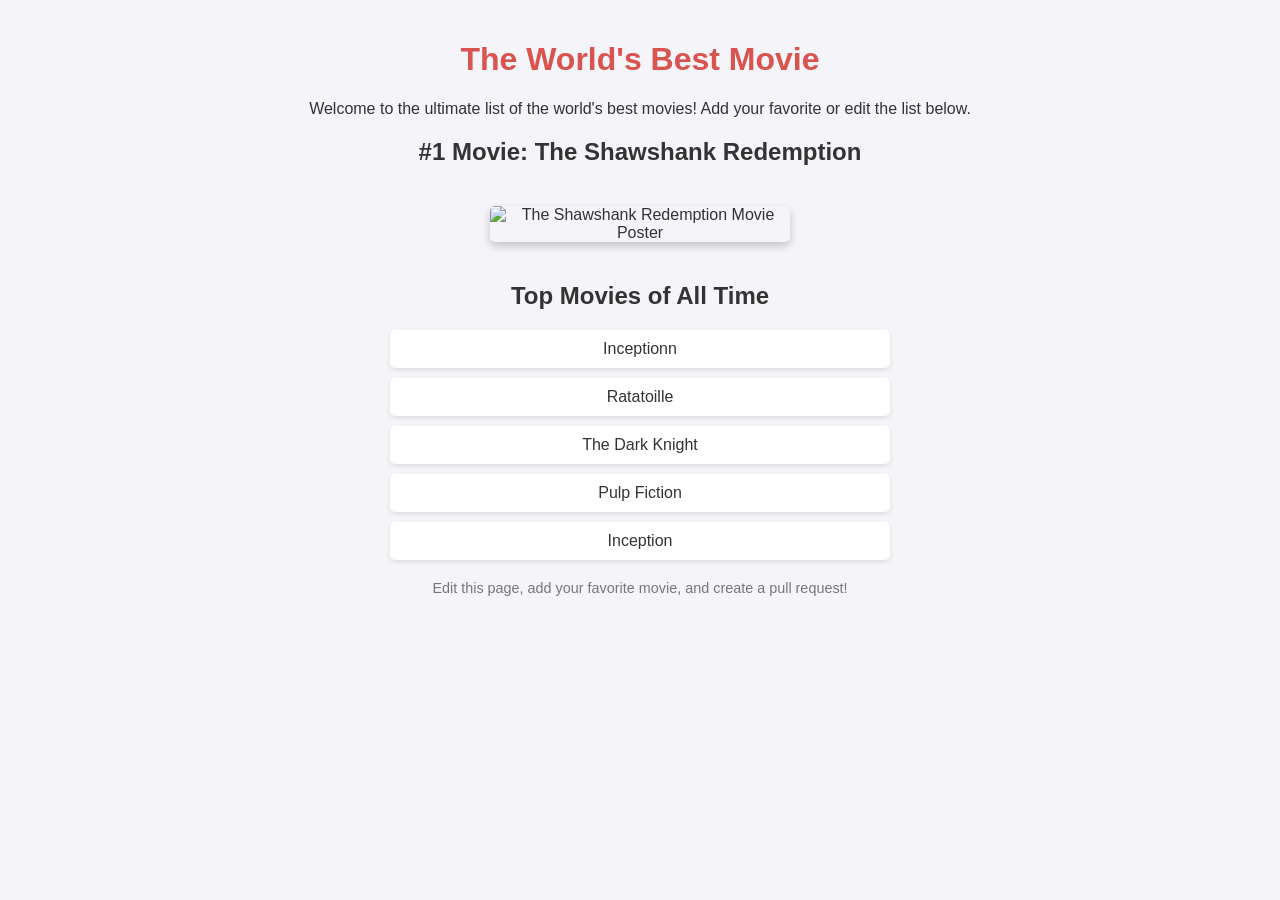
==== index.html @ cfd08a20 "better movies" ====
<!doctype html>
<html lang="en">
  <head>
    <meta charset="UTF-8" />
    <meta name="viewport" content="width=device-width, initial-scale=1.0" />
    <title>The World's Best Movie</title>
    <style>
      body {
        font-family: Arial, sans-serif;
        text-align: center;
        background-color: #f4f4f9;
        color: #333;
        margin: 0;
        padding: 20px;
      }
      h1 {
        color: #d9534f;
      }
      .movie-list {
        list-style-type: none;
        padding: 0;
        max-width: 500px;
        margin: 20px auto;
      }
      .movie-list li {
        background-color: #fff;
        margin: 10px 0;
        padding: 10px;
        border-radius: 5px;
        box-shadow: 0 2px 4px rgba(0, 0, 0, 0.1);
      }
      .movie-image {
        max-width: 300px;
        margin: 20px auto;
        border-radius: 5px;
        box-shadow: 0 4px 8px rgba(0, 0, 0, 0.2);
      }
      .footer {
        margin-top: 20px;
        font-size: 0.9em;
        color: #777;
      }
    </style>
  </head>
  <body>
    <h1>The World's Best Movie</h1>
    <p>
      Welcome to the ultimate list of the world's best movies! Add your favorite
      or edit the list below.
    </p>

    <h2>#1 Movie: The Shawshank Redemption</h2>
    <img
      src="https://image.tmdb.org/t/p/original/q6y0Go1tsGEsmtFryDOJo3dEmqu.jpg"
      alt="The Shawshank Redemption Movie Poster"
      class="movie-image"
    />

    <h2>Top Movies of All Time</h2>
    <ul class="movie-list">
      <li>Inceptionn</li>
      <li>Ratatoille</li>
      <li>The Dark Knight</li>
      <li>Pulp Fiction</li>
      <li>Inception</li>
    </ul>

    <div class="footer">
      <p>Edit this page, add your favorite movie, and create a pull request!</p>
    </div>
  </body>
</html>
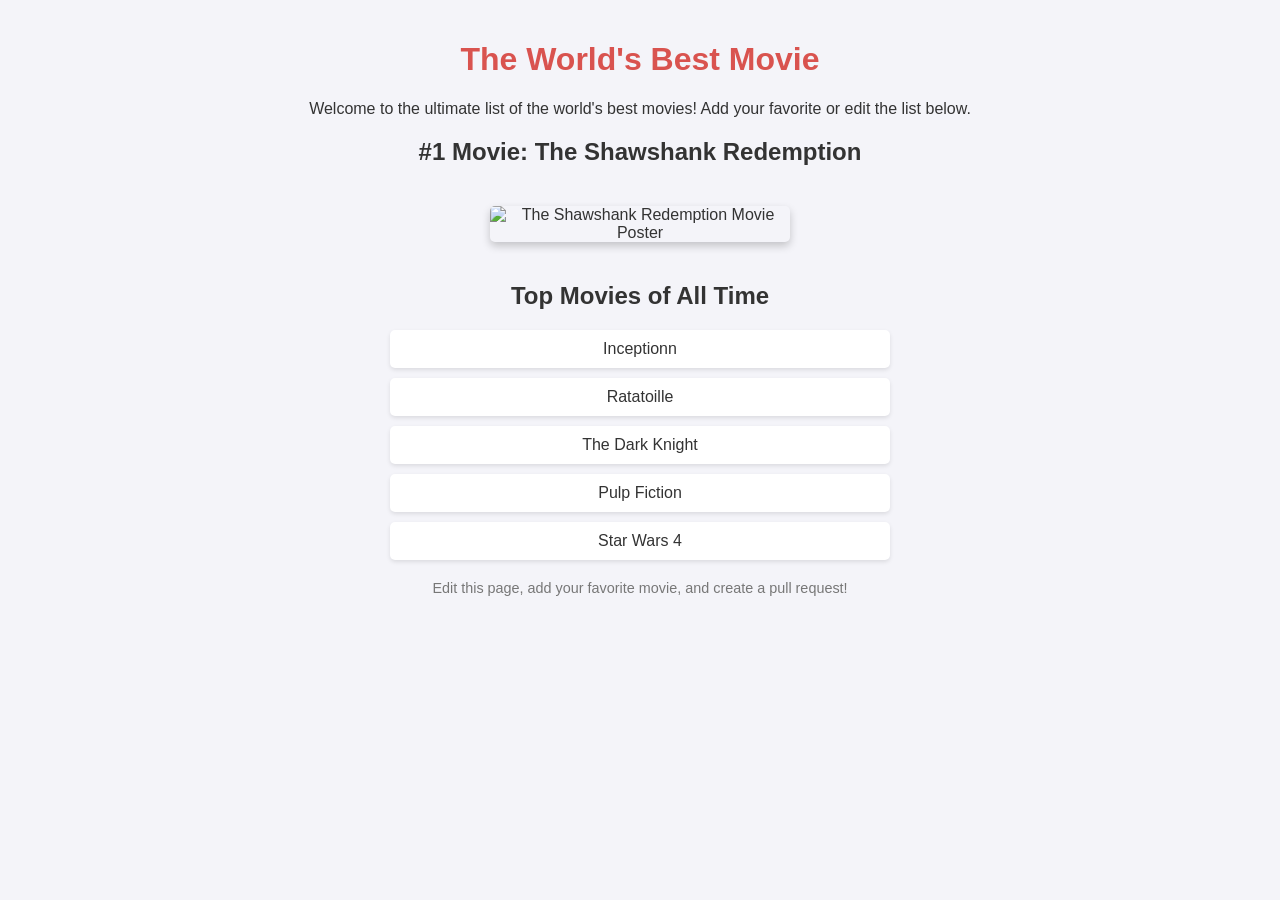
==== commit 9c275702: "Replace 'Inception' with 'Star Wars 4' in movie list" ====
--- a/index.html
+++ b/index.html
@@ -62,7 +62,7 @@
       <li>Ratatoille</li>
       <li>The Dark Knight</li>
       <li>Pulp Fiction</li>
-      <li>Inception</li>
+      <li>Star Wars 4</li>
     </ul>
 
     <div class="footer">
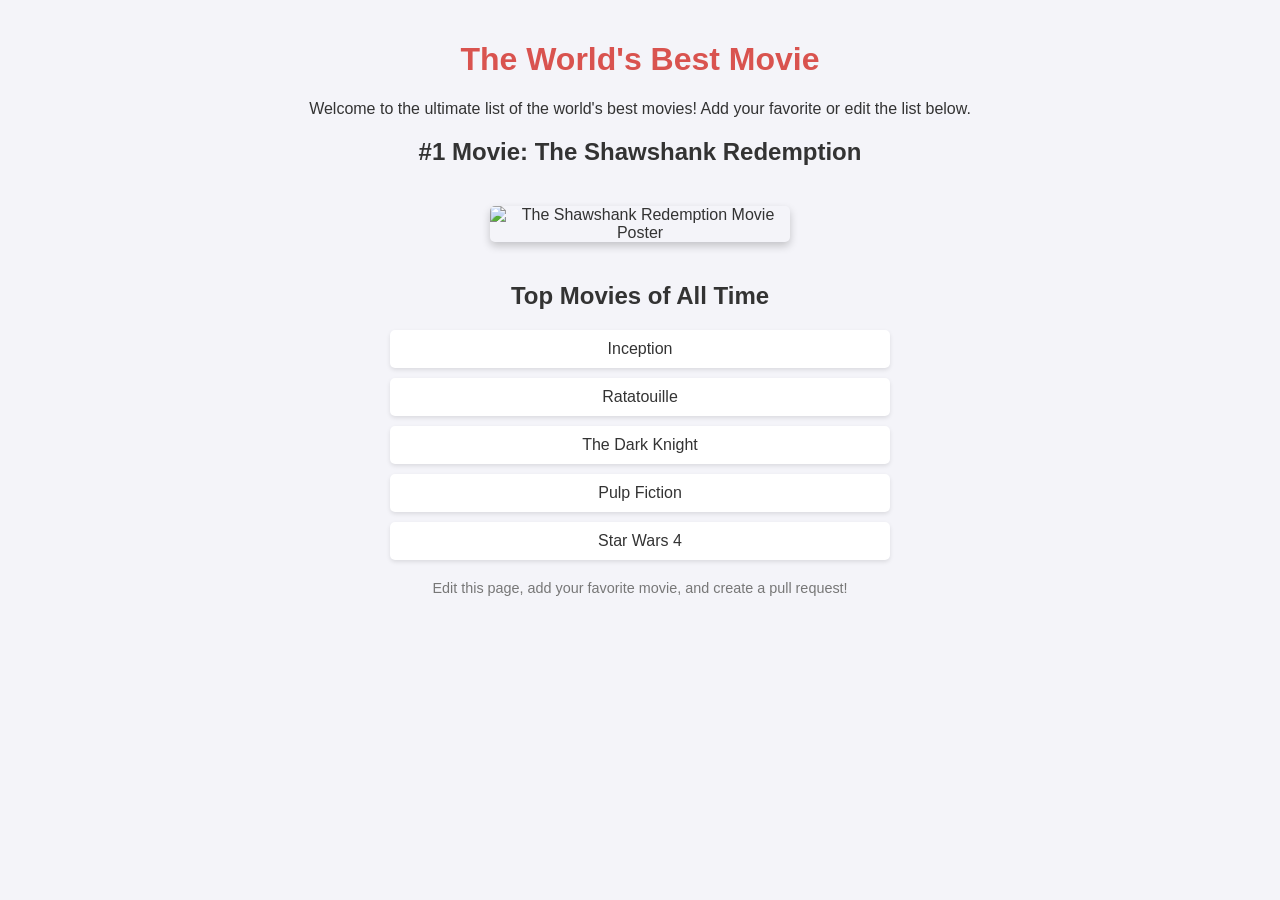
==== commit b54a3805: "Fix typos in movie list and add description to more_files.html Co-authored-by: Copilot <copilot@gith" ====
--- a/index.html
+++ b/index.html
@@ -58,8 +58,8 @@
 
     <h2>Top Movies of All Time</h2>
     <ul class="movie-list">
-      <li>Inceptionn</li>
-      <li>Ratatoille</li>
+      <li>Inception</li>
+      <li>Ratatouille</li>
       <li>The Dark Knight</li>
       <li>Pulp Fiction</li>
       <li>Star Wars 4</li>
